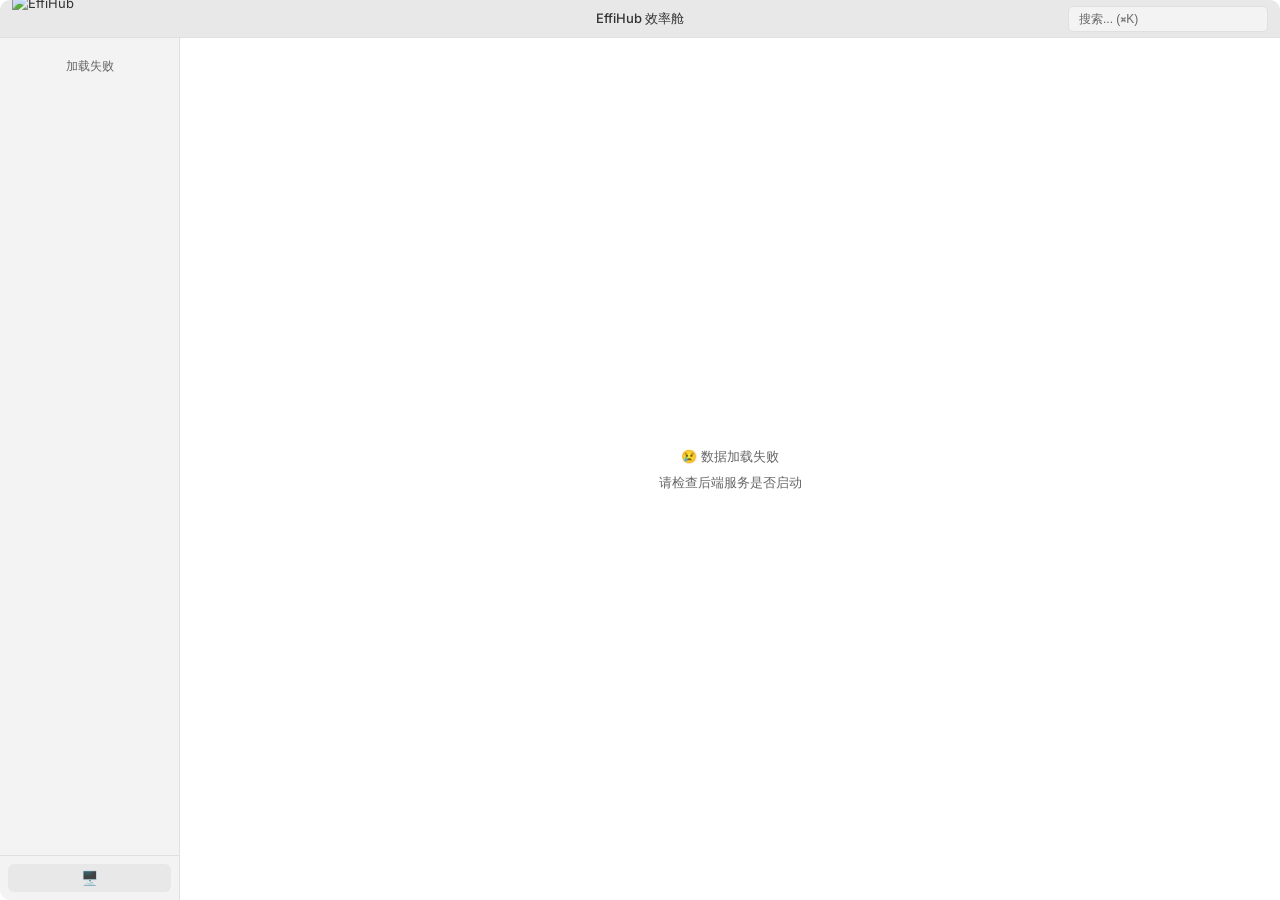
==== static/index.html @ b8cb3ac1 "first commit" ====
<!DOCTYPE html>
<html lang="zh-CN">
<head>
    <meta charset="UTF-8">
    <meta name="viewport" content="width=device-width, initial-scale=1.0">
    <title>EffiHub 效率舱 - 高效导航，触手可及</title>
    <meta name="description" content="EffiHub 效率舱是一个现代化的导航站，汇集开发工具、设计资源、AI工具、效率工具等优质网站，助你提升工作效率。">
    <meta name="keywords" content="导航站,效率工具,开发工具,设计资源,AI工具,网址导航,EffiHub">
    <meta name="author" content="EffiHub">
    <meta name="robots" content="index, follow">
    <meta property="og:title" content="EffiHub 效率舱 - 高效导航，触手可及">
    <meta property="og:description" content="现代化导航站，汇集开发、设计、AI等优质工具网站">
    <meta property="og:type" content="website">
    <meta property="og:image" content="https://images.lizhixu.cn/i/2025/12/03/12tlo5e.png">
    <meta name="twitter:card" content="summary_large_image">
    <meta name="twitter:title" content="EffiHub 效率舱">
    <meta name="twitter:description" content="现代化导航站，汇集开发、设计、AI等优质工具网站">
    <link rel="icon" href="favicon.ico" type="image/x-icon">
    <link rel="canonical" href="/">
    <link rel="stylesheet" href="style.css">
    <link href="https://fonts.googleapis.com/css2?family=Inter:wght@400;500;600&display=swap" rel="stylesheet">
</head>
<body>
    <div class="app">
        <div class="titlebar">
            <div class="titlebar-logo">
                <img src="https://images.lizhixu.cn/i/2025/12/03/12tlo5e.png" alt="EffiHub" class="logo-light">
                <img src="https://images.lizhixu.cn/i/2025/12/03/12y4do1.png" alt="EffiHub" class="logo-dark">
            </div>
            <div class="titlebar-title">EffiHub 效率舱</div>
            <div class="titlebar-search">
                <input type="text" id="searchInput" placeholder="搜索... (⌘K)">
            </div>
        </div>

        <div class="container">
            <aside class="sidebar">
                <nav class="sidebar-nav" id="sidebarNav">
                    <div class="loading-placeholder">加载中...</div>
                </nav>
                <div class="sidebar-footer">
                    <button class="theme-btn" id="themeToggle">
                        <span class="theme-icon">🌙</span>
                    </button>
                </div>
            </aside>

            <main class="main" id="mainContent">
                <div class="loading">
                    <div class="loading-spinner"></div>
                    <p>正在加载数据...</p>
                </div>
            </main>
        </div>
    </div>
    <script src="script.js"></script>
</body>
</html>
---- static/style.css ----
:root {
    --bg-window: #1e1e1e;
    --bg-sidebar: #252526;
    --bg-content: #1e1e1e;
    --bg-hover: #2a2d2e;
    --bg-active: #37373d;
    --text-primary: #cccccc;
    --text-secondary: #858585;
    --text-title: #ffffff;
    --border: #3c3c3c;
    --accent: #0078d4;
    --titlebar: #323233;
}

[data-theme="light"] {
    --bg-window: #ffffff;
    --bg-sidebar: #f3f3f3;
    --bg-content: #ffffff;
    --bg-hover: #e8e8e8;
    --bg-active: #d4d4d4;
    --text-primary: #333333;
    --text-secondary: #666666;
    --text-title: #1e1e1e;
    --border: #e0e0e0;
    --titlebar: #e8e8e8;
}

* { margin: 0; padding: 0; box-sizing: border-box; }

body {
    font-family: -apple-system, BlinkMacSystemFont, 'SF Pro Text', 'Inter', sans-serif;
    background: var(--bg-window);
    color: var(--text-primary);
    font-size: 13px;
    line-height: 1.4;
    overflow: hidden;
    height: 100vh;
}

.app {
    display: flex;
    flex-direction: column;
    height: 100vh;
    border-radius: 10px;
    overflow: hidden;
}

.titlebar {
    display: flex;
    align-items: center;
    justify-content: space-between;
    height: 38px;
    background: var(--titlebar);
    border-bottom: 1px solid var(--border);
    padding: 0 12px;
    position: relative;
}

.titlebar-logo { display: flex; align-items: center; }
.titlebar-logo img { height: 50px; width: auto; }
.logo-light { display: none; }
.logo-dark { display: block; }
[data-theme="light"] .logo-light { display: block; }
[data-theme="light"] .logo-dark { display: none; }

.titlebar-title {
    font-size: 13px;
    font-weight: 500;
    color: var(--text-primary);
    position: absolute;
    left: 50%;
    transform: translateX(-50%);
}

.titlebar-search { width: 200px; }
.titlebar-search input {
    width: 100%;
    padding: 5px 10px;
    border: 1px solid var(--border);
    border-radius: 5px;
    background: var(--bg-sidebar);
    color: var(--text-primary);
    font-size: 12px;
    outline: none;
}
.titlebar-search input::placeholder { color: var(--text-secondary); }
.titlebar-search input:focus { background: var(--bg-active); }

.container { display: flex; flex: 1; overflow: hidden; }

.sidebar {
    width: 180px;
    background: var(--bg-sidebar);
    border-right: 1px solid var(--border);
    display: flex;
    flex-direction: column;
    flex-shrink: 0;
}

.sidebar-nav {
    flex: 1;
    padding: 8px;
    overflow-y: auto;
    display: flex;
    flex-direction: column;
    gap: 2px;
}

.nav-item {
    display: flex;
    align-items: center;
    gap: 8px;
    padding: 8px 10px;
    border-radius: 6px;
    color: var(--text-primary);
    text-decoration: none;
    font-size: 13px;
    transition: background 0.15s;
    cursor: pointer;
}
.nav-item:hover { background: var(--bg-hover); }
.nav-item.active { background: var(--bg-active); color: var(--text-title); }
.nav-icon { width: 18px; height: 18px; border-radius: 4px; object-fit: cover; flex-shrink: 0; }

.sidebar-footer { padding: 8px; border-top: 1px solid var(--border); }
.theme-btn {
    width: 100%;
    padding: 6px;
    border: none;
    border-radius: 6px;
    background: var(--bg-hover);
    color: var(--text-primary);
    cursor: pointer;
    font-size: 14px;
}
.theme-btn:hover { background: var(--bg-active); }

.main { flex: 1; padding: 16px 20px; overflow-y: auto; background: var(--bg-content); }
.category { margin-bottom: 20px; }
.category-title {
    font-size: 11px;
    font-weight: 600;
    color: var(--text-secondary);
    text-transform: uppercase;
    letter-spacing: 0.5px;
    margin-bottom: 10px;
    padding-left: 4px;
}

.links-grid {
    display: grid;
    grid-template-columns: repeat(auto-fill, minmax(200px, 1fr));
    gap: 8px;
}

.link-item {
    display: flex;
    align-items: center;
    gap: 10px;
    padding: 10px 12px;
    border-radius: 6px;
    background: var(--bg-sidebar);
    color: var(--text-primary);
    text-decoration: none;
    font-size: 12px;
    transition: all 0.15s;
    border: 1px solid transparent;
}
.link-item:hover { background: var(--bg-hover); border-color: var(--border); transform: translateY(-1px); }
.link-item:active { transform: translateY(0); background: var(--bg-active); }

.link-icon { width: 32px; height: 32px; border-radius: 6px; object-fit: cover; flex-shrink: 0; background: var(--bg-hover); }
.link-info { display: flex; flex-direction: column; gap: 2px; overflow: hidden; }
.link-name { font-weight: 500; white-space: nowrap; overflow: hidden; text-overflow: ellipsis; }
.link-desc { font-size: 11px; color: var(--text-secondary); white-space: nowrap; overflow: hidden; text-overflow: ellipsis; }

.category.hidden, .link-item.hidden { display: none; }
.link-item.highlight { border-color: var(--accent); background: var(--bg-hover); }

::-webkit-scrollbar { width: 8px; }
::-webkit-scrollbar-track { background: transparent; }
::-webkit-scrollbar-thumb { background: var(--text-secondary); border-radius: 4px; }
::-webkit-scrollbar-thumb:hover { background: var(--text-primary); }

@media (max-width: 768px) {
    .titlebar {
        height: auto;
        flex-wrap: wrap;
        padding: 8px 12px;
        gap: 8px;
    }
    
    .titlebar-logo {
        order: 1;
    }
    
    .titlebar-logo img {
        height: 32px;
    }
    
    .titlebar-title {
        order: 2;
        position: static;
        transform: none;
        flex: 1;
        text-align: left;
        font-size: 14px;
        font-weight: 600;
    }
    
    .titlebar-search {
        order: 3;
        width: 100%;
        flex-basis: 100%;
    }
    
    .titlebar-search input {
        width: 100%;
        padding: 8px 12px;
        font-size: 14px;
        border-radius: 8px;
    }
    
    .sidebar { width: 50px; }
    .nav-item span:not(.nav-icon) { display: none; }
    .nav-item { justify-content: center; padding: 10px; }
    .links-grid { grid-template-columns: repeat(auto-fill, minmax(110px, 1fr)); }
    .main { padding: 12px; }
}

.loading { display: flex; flex-direction: column; align-items: center; justify-content: center; height: 100%; color: var(--text-secondary); gap: 16px; }
.loading-spinner { width: 32px; height: 32px; border: 3px solid var(--border); border-top-color: var(--accent); border-radius: 50%; animation: spin 0.8s linear infinite; }
@keyframes spin { to { transform: rotate(360deg); } }
.loading-placeholder { padding: 12px; color: var(--text-secondary); font-size: 12px; text-align: center; }
.empty-state { display: flex; flex-direction: column; align-items: center; justify-content: center; height: 100%; color: var(--text-secondary); text-align: center; gap: 8px; }
.empty-state a { color: var(--accent); text-decoration: none; }
.empty-state a:hover { text-decoration: underline; }
.empty-tip { color: var(--text-secondary); font-size: 12px; padding: 20px; text-align: center; }
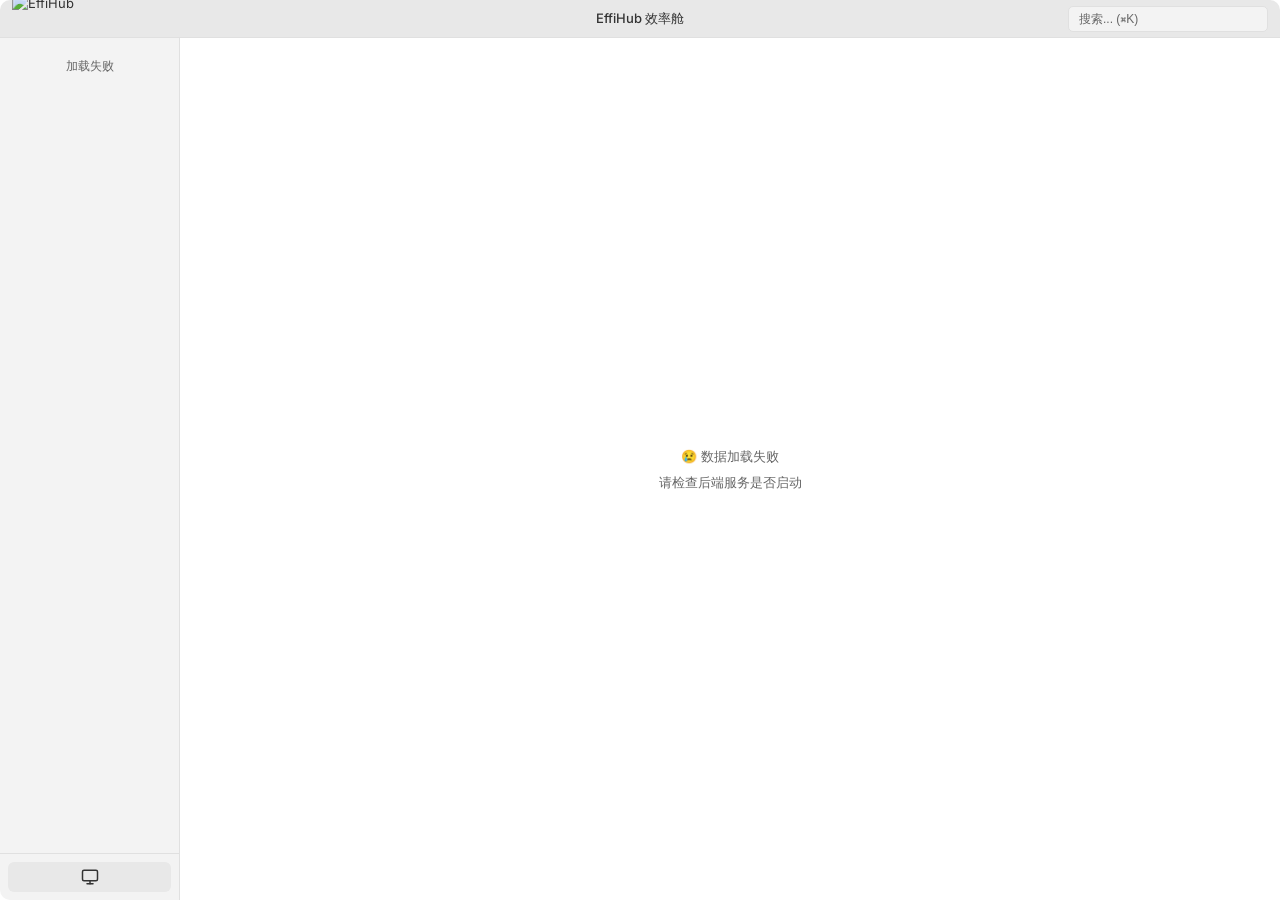
==== commit 01dcf59a: "style: 将主题切换按钮的emoji图标替换为SVG" ====
--- a/static/index.html
+++ b/static/index.html
@@ -39,8 +39,11 @@
                     <div class="loading-placeholder">加载中...</div>
                 </nav>
                 <div class="sidebar-footer">
-                    <button class="theme-btn" id="themeToggle">
-                        <span class="theme-icon">🌙</span>
+                    <button class="theme-btn" id="themeToggle" title="切换主题">
+                        <svg class="theme-icon" viewBox="0 0 24 24" fill="none" stroke="currentColor" stroke-width="2" stroke-linecap="round" stroke-linejoin="round">
+                            <circle cx="12" cy="12" r="5"/>
+                            <path class="sun-rays" d="M12 1v2M12 21v2M4.22 4.22l1.42 1.42M18.36 18.36l1.42 1.42M1 12h2M21 12h2M4.22 19.78l1.42-1.42M18.36 5.64l1.42-1.42"/>
+                        </svg>
                     </button>
                 </div>
             </aside>
--- a/static/style.css
+++ b/static/style.css
@@ -131,9 +131,12 @@
     background: var(--bg-hover);
     color: var(--text-primary);
     cursor: pointer;
-    font-size: 14px;
+    display: flex;
+    align-items: center;
+    justify-content: center;
 }
 .theme-btn:hover { background: var(--bg-active); }
+.theme-icon { width: 18px; height: 18px; }
 
 .main { flex: 1; padding: 16px 20px; overflow-y: auto; background: var(--bg-content); }
 .category { margin-bottom: 20px; }
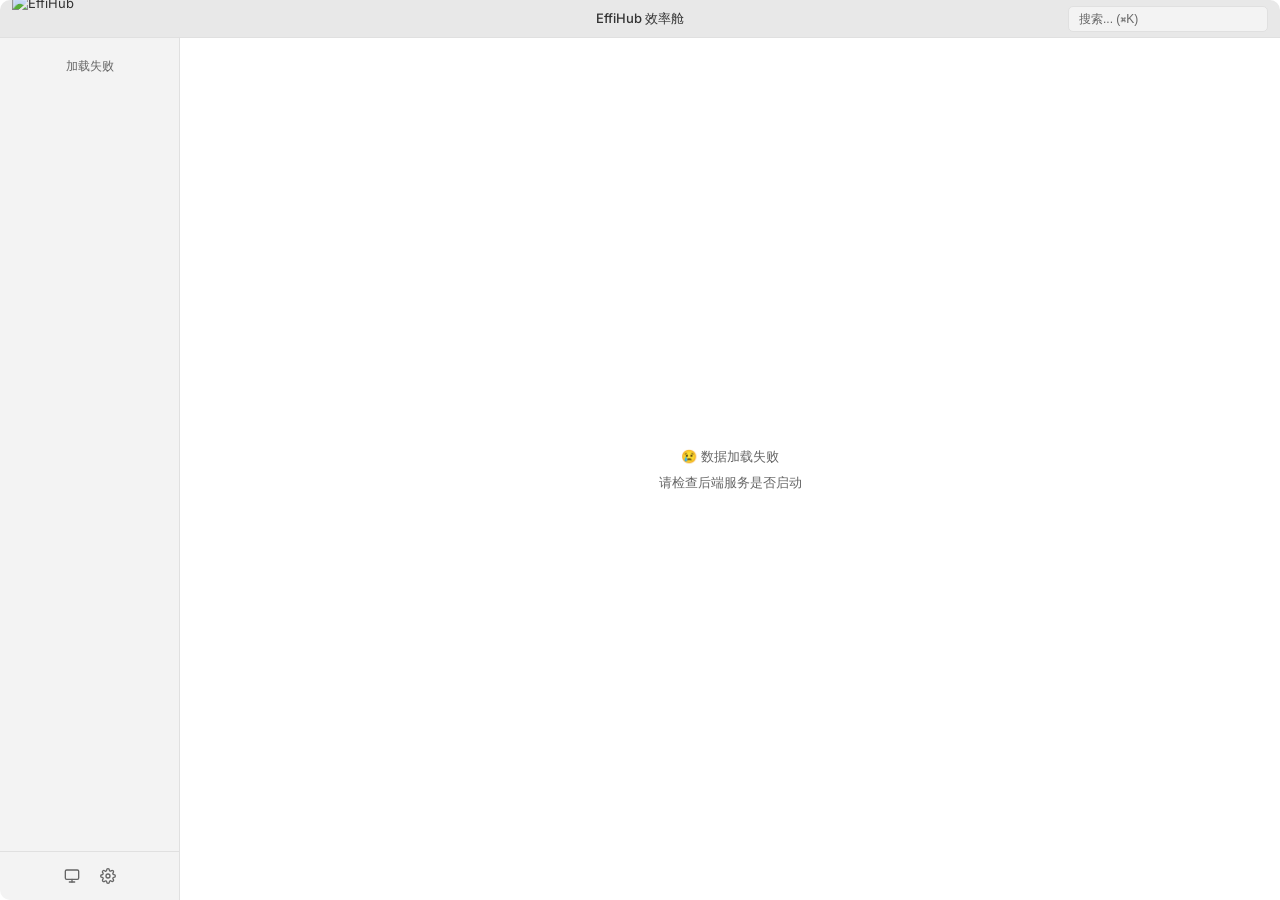
==== commit 230457ef: "Refine admin UI, responsive tables, and mobile layout Polish admin interface and mobile UX: update t" ====
--- a/static/index.html
+++ b/static/index.html
@@ -2,7 +2,7 @@
 <html lang="zh-CN">
 <head>
     <meta charset="UTF-8">
-    <meta name="viewport" content="width=device-width, initial-scale=1.0">
+    <meta name="viewport" content="width=device-width, initial-scale=1.0, viewport-fit=cover">
     <title>EffiHub 效率舱 - 高效导航，触手可及</title>
     <meta name="description" content="EffiHub 效率舱是一个现代化的导航站，汇集开发工具、设计资源、AI工具、效率工具等优质网站，助你提升工作效率。">
     <meta name="keywords" content="导航站,效率工具,开发工具,设计资源,AI工具,网址导航,EffiHub">
@@ -45,6 +45,12 @@
                             <path class="sun-rays" d="M12 1v2M12 21v2M4.22 4.22l1.42 1.42M18.36 18.36l1.42 1.42M1 12h2M21 12h2M4.22 19.78l1.42-1.42M18.36 5.64l1.42-1.42"/>
                         </svg>
                     </button>
+                    <a href="/admin.html" class="theme-btn admin-btn" title="后台管理">
+                        <svg class="theme-icon" viewBox="0 0 24 24" fill="none" stroke="currentColor" stroke-width="2" stroke-linecap="round" stroke-linejoin="round">
+                            <circle cx="12" cy="12" r="3"/>
+                            <path d="M19.4 15a1.65 1.65 0 0 0 .33 1.82l.06.06a2 2 0 1 1-2.83 2.83l-.06-.06a1.65 1.65 0 0 0-1.82-.33 1.65 1.65 0 0 0-1 1.51V21a2 2 0 0 1-4 0v-.09A1.65 1.65 0 0 0 9 19.4a1.65 1.65 0 0 0-1.82.33l-.06.06a2 2 0 1 1-2.83-2.83l.06-.06a1.65 1.65 0 0 0 .33-1.82 1.65 1.65 0 0 0-1.51-1H3a2 2 0 0 1 0-4h.09A1.65 1.65 0 0 0 4.6 9a1.65 1.65 0 0 0-.33-1.82l-.06-.06a2 2 0 1 1 2.83-2.83l.06.06a1.65 1.65 0 0 0 1.82.33H9a1.65 1.65 0 0 0 1-1.51V3a2 2 0 0 1 4 0v.09a1.65 1.65 0 0 0 1 1.51 1.65 1.65 0 0 0 1.82-.33l.06-.06a2 2 0 1 1 2.83 2.83l-.06.06a1.65 1.65 0 0 0-.33 1.82V9a1.65 1.65 0 0 0 1.51 1H21a2 2 0 0 1 0 4h-.09a1.65 1.65 0 0 0-1.51 1z"/>
+                        </svg>
+                    </a>
                 </div>
             </aside>
 
--- a/static/style.css
+++ b/static/style.css
@@ -35,12 +35,14 @@
     line-height: 1.4;
     overflow: hidden;
     height: 100vh;
+    height: 100dvh;
 }
 
 .app {
     display: flex;
     flex-direction: column;
     height: 100vh;
+    height: 100dvh;
     border-radius: 10px;
     overflow: hidden;
 }
@@ -101,6 +103,8 @@
     flex: 1;
     padding: 8px;
     overflow-y: auto;
+    -webkit-overflow-scrolling: touch;
+    overscroll-behavior: contain;
     display: flex;
     flex-direction: column;
     gap: 2px;
@@ -122,23 +126,26 @@
 .nav-item.active { background: var(--bg-active); color: var(--text-title); }
 .nav-icon { width: 18px; height: 18px; border-radius: 4px; object-fit: cover; flex-shrink: 0; }
 
-.sidebar-footer { padding: 8px; border-top: 1px solid var(--border); }
+.sidebar-footer { padding: 8px; border-top: 1px solid var(--border); display: flex; gap: 4px; justify-content: center; }
 .theme-btn {
-    width: 100%;
-    padding: 6px;
+    width: 32px;
+    height: 32px;
+    padding: 0;
     border: none;
     border-radius: 6px;
-    background: var(--bg-hover);
-    color: var(--text-primary);
+    background: transparent;
+    color: var(--text-secondary);
     cursor: pointer;
-    display: flex;
+    display: inline-flex;
     align-items: center;
     justify-content: center;
-}
-.theme-btn:hover { background: var(--bg-active); }
-.theme-icon { width: 18px; height: 18px; }
-
-.main { flex: 1; padding: 16px 20px; overflow-y: auto; background: var(--bg-content); }
+    text-decoration: none;
+    transition: background 0.15s, color 0.15s;
+}
+.theme-btn:hover { background: var(--bg-hover); color: var(--text-primary); }
+.theme-icon { width: 16px; height: 16px; }
+
+.main { flex: 1; padding: 16px 20px; overflow-y: auto; -webkit-overflow-scrolling: touch; overscroll-behavior: contain; background: var(--bg-content); }
 .category { margin-bottom: 20px; }
 .category-title {
     font-size: 11px;
@@ -227,8 +234,9 @@
     .sidebar { width: 50px; }
     .nav-item span:not(.nav-icon) { display: none; }
     .nav-item { justify-content: center; padding: 10px; }
+    .admin-btn { display: none; }
     .links-grid { grid-template-columns: repeat(auto-fill, minmax(110px, 1fr)); }
-    .main { padding: 12px; }
+    .main { padding: 12px; padding-bottom: calc(12px + env(safe-area-inset-bottom)); }
 }
 
 .loading { display: flex; flex-direction: column; align-items: center; justify-content: center; height: 100%; color: var(--text-secondary); gap: 16px; }
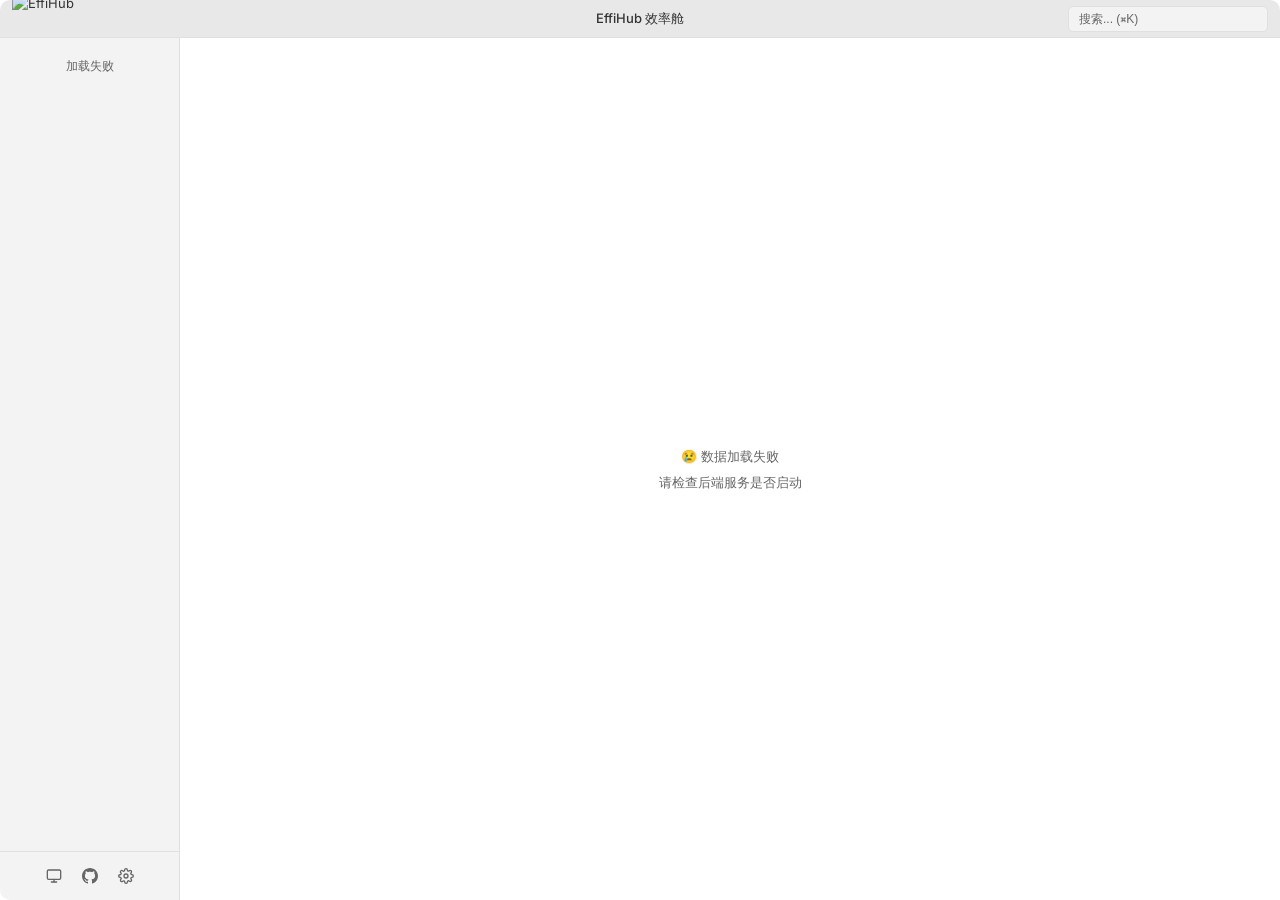
==== commit 76038bb5: "Add GitHub button to header Insert a GitHub link button in static/index.html next to the theme toggl" ====
--- a/static/index.html
+++ b/static/index.html
@@ -45,6 +45,11 @@
                             <path class="sun-rays" d="M12 1v2M12 21v2M4.22 4.22l1.42 1.42M18.36 18.36l1.42 1.42M1 12h2M21 12h2M4.22 19.78l1.42-1.42M18.36 5.64l1.42-1.42"/>
                         </svg>
                     </button>
+                    <a href="https://github.com/lizhixu/EffiHub" target="_blank" class="theme-btn github-btn" title="GitHub">
+                        <svg class="theme-icon" viewBox="0 0 24 24" fill="currentColor">
+                            <path d="M12 0c-6.626 0-12 5.373-12 12 0 5.302 3.438 9.8 8.207 11.387.599.111.793-.261.793-.577v-2.234c-3.338.726-4.033-1.416-4.033-1.416-.546-1.387-1.333-1.756-1.333-1.756-1.089-.745.083-.729.083-.729 1.205.084 1.839 1.237 1.839 1.237 1.07 1.834 2.807 1.304 3.492.997.107-.775.418-1.305.762-1.604-2.665-.305-5.467-1.334-5.467-5.931 0-1.311.469-2.381 1.236-3.221-.124-.303-.535-1.524.117-3.176 0 0 1.008-.322 3.301 1.23.957-.266 1.983-.399 3.003-.404 1.02.005 2.047.138 3.006.404 2.291-1.552 3.297-1.23 3.297-1.23.653 1.653.242 2.874.118 3.176.77.84 1.235 1.911 1.235 3.221 0 4.609-2.807 5.624-5.479 5.921.43.372.823 1.102.823 2.222v3.293c0 .319.192.694.801.576 4.765-1.589 8.199-6.086 8.199-11.386 0-6.627-5.373-12-12-12z"/>
+                        </svg>
+                    </a>
                     <a href="/admin.html" class="theme-btn admin-btn" title="后台管理">
                         <svg class="theme-icon" viewBox="0 0 24 24" fill="none" stroke="currentColor" stroke-width="2" stroke-linecap="round" stroke-linejoin="round">
                             <circle cx="12" cy="12" r="3"/>
